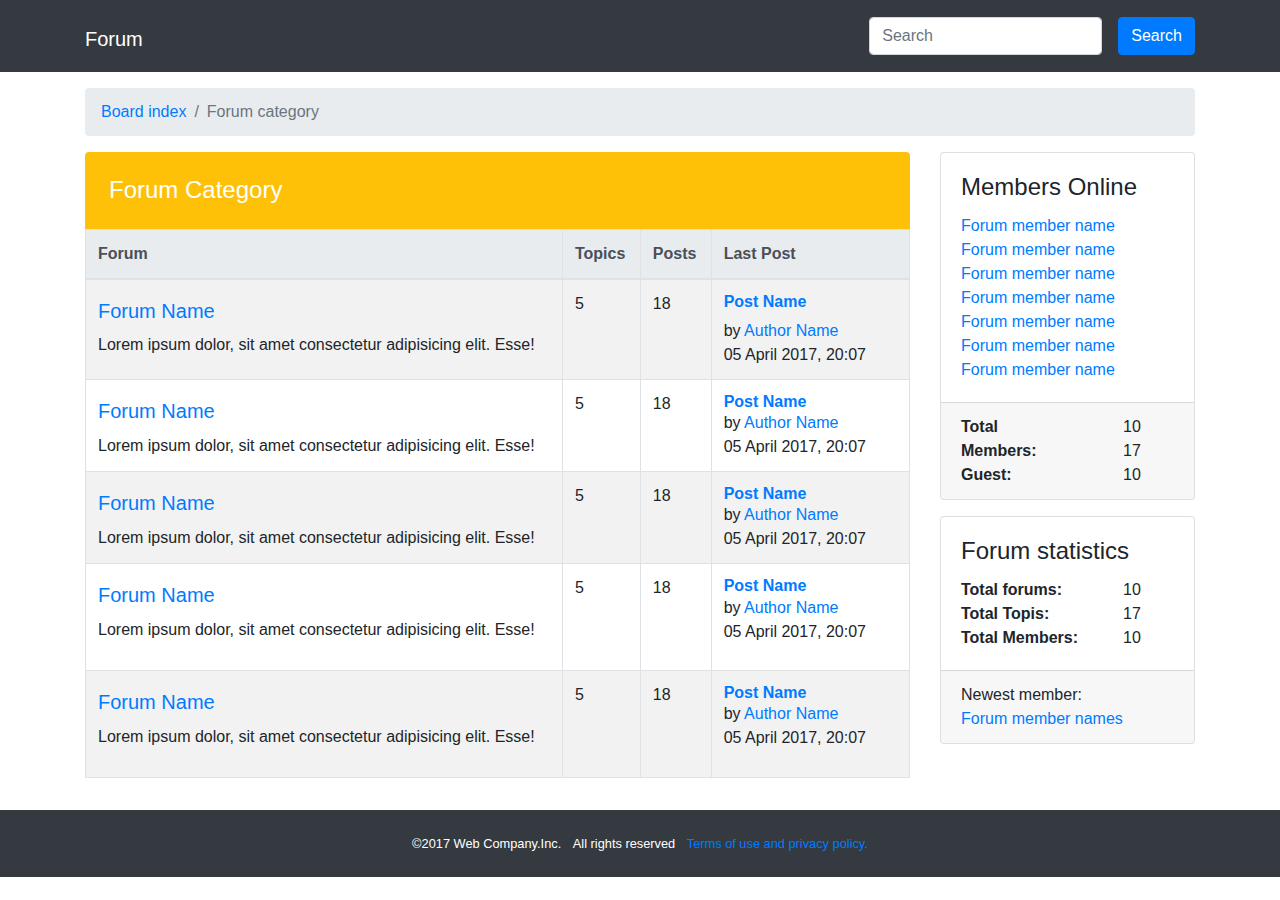
==== overview-forum-category.html @ 5eb0666a "Create a new html file, copy the code from the previous one and modify it." ====
<!DOCTYPE html>
<html lang="en">

<head>
    <meta charset="UTF-8">
    <meta name="viewport" content="width=device-width, initial-scale=1.0">
    <link rel="stylesheet" href="https://stackpath.bootstrapcdn.com/bootstrap/4.3.1/css/bootstrap.min.css" integrity="sha384-ggOyR0iXCbMQv3Xipma34MD+dH/1fQ784/j6cY/iJTQUOhcWr7x9JvoRxT2MZw1T" crossorigin="anonymous">
    <link rel="stylesheet" href="style.css">
    <title>Forum-Category-Overview</title>
</head>

<body>
    <nav class="navbar navbar-dark bg-dark ">
        <div class="container">
            <h1><a href="0" class="navbar-brand">Forum</a></h1>
            <form class="form-inline">
                <input class="form-control mr-3" type="search" placeholder="Search">
                <button class="btn btn-primary" type="submit">Search</button>
            </form>
        </div>
    </nav>
    <div class="container my-3">
        <nav class="breadcrumb">
            <a href="#0" class="breadcrumb-item">Board index</a>
            <span class="breadcrumb-item active">Forum category</span>
        </nav>
        <div class="row">
            <div class="col-12 col-xl-9">
                <h2 class="h4 text-white bg-warning mb-0 p-4 rounded-top">Forum Category</h2>
                <div class="table-responsive mb-0">
                    <table class="table table-striped table-bordered">
                        <thead class="thead-light">
                            <tr>
                                <th scope="col" class="forum-col">Forum</th>
                                <th scope="col">Topics</th>
                                <th scope="col">Posts</th>
                                <th scope="col" class="last-post-col">Last Post</th>
                            </tr>
                        </thead>
                        <tbody>
                            <tr>
                                <td>
                                    <h3>
                                        <a class="h5" href="#0">Forum Name</a>
                                    </h3>
                                    <p class="mb-0">Lorem ipsum dolor, sit amet consectetur adipisicing elit. Esse!</p>
                                </td>
                                <td>
                                    <div>5</div>
                                </td>
                                <td>
                                    <div>18</div>
                                </td>
                                <td>
                                    <h4 class="h6 mb- font-weight-bold">
                                        <a href="#0">Post Name</a>
                                    </h4>
                                    <div>by <a href="#0">Author Name</a></div>
                                    <div>05 April 2017, 20:07</div>
                                </td>
                            </tr>
                            <tr>
                                <td>
                                    <h3>
                                        <a class="h5" href="#0">Forum Name</a>
                                    </h3>
                                    <p class="mb-0">Lorem ipsum dolor, sit amet consectetur adipisicing elit. Esse!</p>
                                </td>
                                <td>
                                    <div>5</div>
                                </td>
                                <td>
                                    <div>18</div>
                                </td>
                                <td>
                                    <h4 class="h6 mb-0 font-weight-bold">
                                        <a href="#0">Post Name</a>
                                    </h4>
                                    <div>by <a href="#0">Author Name</a></div>
                                    <div>05 April 2017, 20:07</div>
                                </td>
                            </tr>
                            <tr>
                                <td>
                                    <h3>
                                        <a class="h5" href="#0">Forum Name</a>
                                    </h3>
                                    <p class="mb-0">Lorem ipsum dolor, sit amet consectetur adipisicing elit. Esse!</p>
                                </td>
                                <td>
                                    <div>5</div>
                                </td>
                                <td>
                                    <div>18</div>
                                </td>
                                <td>
                                    <h4 class="h6 mb-0 font-weight-bold">
                                        <a href="#0">Post Name</a>
                                    </h4>
                                    <div>by <a href="#0">Author Name</a></div>
                                    <div>05 April 2017, 20:07</div>
                                </td>
                            </tr>
                            <tr>
                                <td>
                                    <h3>
                                        <a class="h5" href="#0">Forum Name</a>
                                    </h3>
                                    <p>Lorem ipsum dolor, sit amet consectetur adipisicing elit. Esse!</p>
                                </td>
                                <td>
                                    <div>5</div>
                                </td>
                                <td>
                                    <div>18</div>
                                </td>
                                <td>
                                    <h4 class="h6 mb-0 font-weight-bold">
                                        <a href="#0">Post Name</a>
                                    </h4>
                                    <div>by <a href="#0">Author Name</a></div>
                                    <div>05 April 2017, 20:07</div>
                                </td>
                            </tr>
                            <tr>
                                <td>
                                    <h3>
                                        <a class="h5" href="#0">Forum Name</a>
                                    </h3>
                                    <p>Lorem ipsum dolor, sit amet consectetur adipisicing elit. Esse!</p>
                                </td>
                                <td>
                                    <div>5</div>
                                </td>
                                <td>
                                    <div>18</div>
                                </td>
                                <td>
                                    <h4 class="h6 mb-0 font-weight-bold">
                                        <a href="#0">Post Name</a>
                                    </h4>
                                    <div>by <a href="#0">Author Name</a></div>
                                    <div>05 April 2017, 20:07</div>
                                </td>
                            </tr>

                        </tbody>
                    </table>
                </div>
            </div>



            <div class="col-12 col-xl-3">
                <aside>
                    <div class="row">
                        <div class="col-12 col-sm-6 col-xl-12">
                            <div class="card  mb-3 mb-sm-0 mb-xl-3">
                                <div class="card-body">
                                    <h2 class=" h4 card-title">Members Online</h2>
                                    <ul class="list-unstyled mb-0">
                                        <li><a href="#0">Forum member name</a></li>
                                        <li><a href="#0">Forum member name</a></li>
                                        <li><a href="#0">Forum member name</a></li>
                                        <li><a href="#0">Forum member name</a></li>
                                        <li><a href="#0">Forum member name</a></li>
                                        <li><a href="#0">Forum member name</a></li>
                                        <li><a href="#0">Forum member name</a></li>
                                    </ul>
                                </div>
                                <div class="card-footer">
                                    <dl class="row mb-0">
                                        <dt class="col-8 mb-0">Total</dt>
                                        <dd class="col-4 mb-0">10</dd>
                                    </dl>
                                    <dl class="row mb-0">
                                        <dt class="col-8 mb-0">Members:</dt>
                                        <dd class="col-4 mb-0">17</dd>
                                    </dl>
                                    <dl class="row mb-0">
                                        <dt class="col-8 mb-0">Guest:  </dt>
                                        <dd class="col-4 mb-0">10</dd>
                                    </dl>
                                </div>
                            </div>
                        </div>
                        <div class="col-12 col-sm-6 col-xl-12">
                            <div class="card">
                                <div class="card-body">
                                    <h2 class=" h4 card-title ">Forum statistics</h2>
                                    <dl class="row mb-0">
                                        <dt class="col-8">Total forums:</dt>
                                        <dd class="col-4 mb-0">10</dd>
                                    </dl>
                                    <dl class="row mb-0">
                                        <dt class="col-8 ">Total Topis:</dt>
                                        <dd class="col-4 mb-0">17</dd>
                                    </dl>
                                    <dl class="row mb-0">
                                        <dt class="col-8 ">Total Members:</dt>
                                        <dd class="col-4 mb-0">10</dd>
                                    </dl>
                                </div>
                                <div class="card-footer">
                                    <div class="mb-0">Newest member:</div>
                                    <div><a href="#0">Forum member names</a></div>
                                </div>
                            </div>
                        </div>
                    </div>

                </aside>
            </div>
        </div>
    </div>

    <footer class="small bg-dark text-white">
        <div class="container py-4">
            <ul class="list-inline mb-0 text-center">
                <li class="list-inline-item">&copy;2017 Web Company.Inc.</li>
                <li class="list-inline-item">All rights reserved</li>
                <li class="list-inline-item"><a href="#0">Terms of use and privacy policy.</a></li>
            </ul>
        </div>
    </footer>

    <script src="https://code.jquery.com/jquery-3.3.1.slim.min.js" integrity="sha384-q8i/X+965DzO0rT7abK41JStQIAqVgRVzpbzo5smXKp4YfRvH+8abtTE1Pi6jizo" crossorigin="anonymous"></script>
    <script src="https://cdnjs.cloudflare.com/ajax/libs/popper.js/1.14.7/umd/popper.min.js" integrity="sha384-UO2eT0CpHqdSJQ6hJty5KVphtPhzWj9WO1clHTMGa3JDZwrnQq4sF86dIHNDz0W1" crossorigin="anonymous"></script>
    <script src="https://stackpath.bootstrapcdn.com/bootstrap/4.3.1/js/bootstrap.min.js" integrity="sha384-JjSmVgyd0p3pXB1rRibZUAYoIIy6OrQ6VrjIEaFf/nJGzIxFDsf4x0xIM+B07jRM" crossorigin="anonymous"></script>

</body>

</html>
---- style.css ----
.forum-col {
     min-width: 16em;
 }
 
 .last-post-col {
     min-width: 12em;
 }
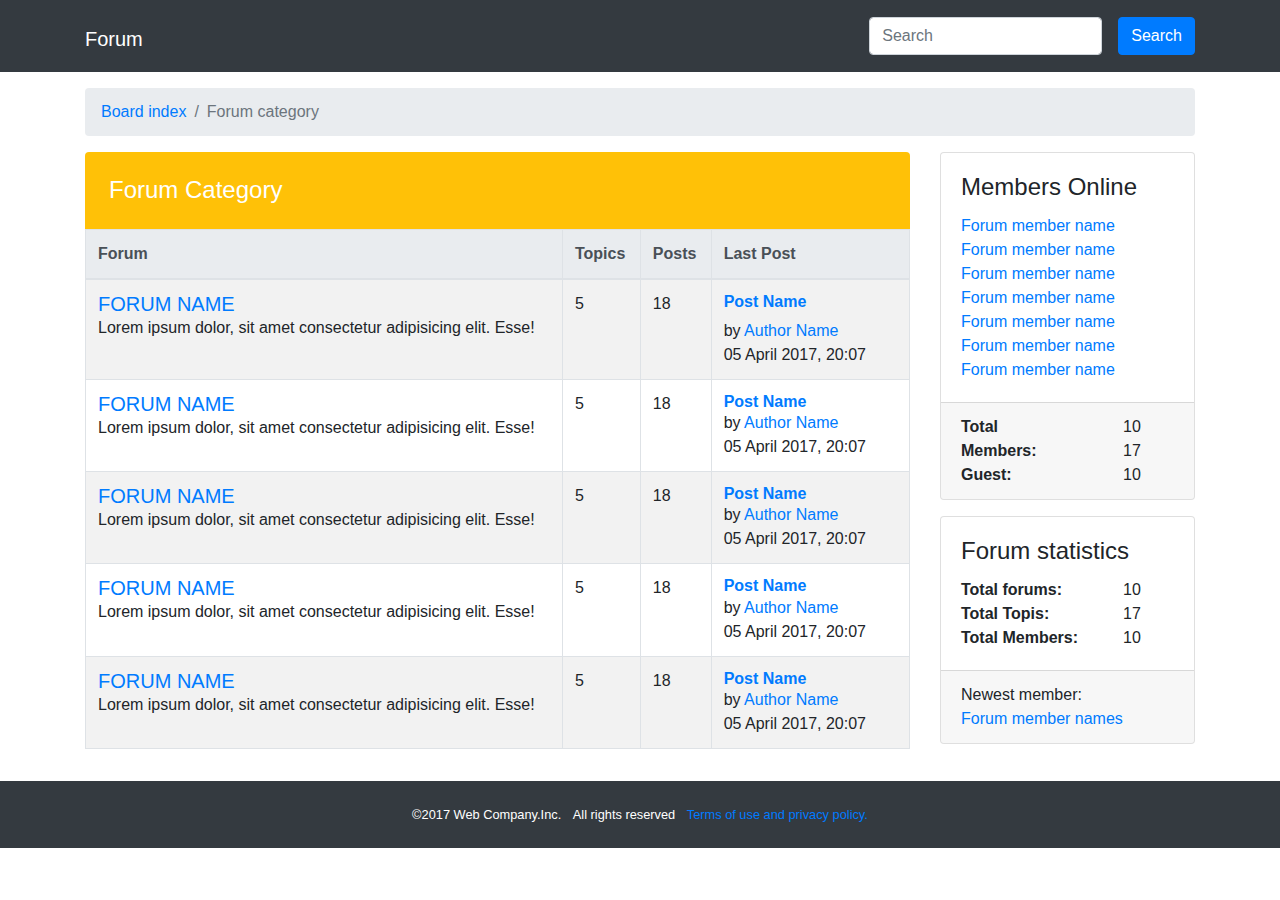
==== commit 6b94d4c2: "A new html file was created to display a new page" ====
--- a/overview-forum-category.html
+++ b/overview-forum-category.html
@@ -40,8 +40,8 @@
                         <tbody>
                             <tr>
                                 <td>
-                                    <h3>
-                                        <a class="h5" href="#0">Forum Name</a>
+                                    <h3 class="h5 mb-0">
+                                        <a class="text-uppercase" href="#0">Forum Name</a>
                                     </h3>
                                     <p class="mb-0">Lorem ipsum dolor, sit amet consectetur adipisicing elit. Esse!</p>
                                 </td>
@@ -61,8 +61,8 @@
                             </tr>
                             <tr>
                                 <td>
-                                    <h3>
-                                        <a class="h5" href="#0">Forum Name</a>
+                                    <h3 class="h5 mb-0">
+                                        <a class="text-uppercase" href="#0">Forum Name</a>
                                     </h3>
                                     <p class="mb-0">Lorem ipsum dolor, sit amet consectetur adipisicing elit. Esse!</p>
                                 </td>
@@ -82,8 +82,8 @@
                             </tr>
                             <tr>
                                 <td>
-                                    <h3>
-                                        <a class="h5" href="#0">Forum Name</a>
+                                    <h3 class="h5 mb-0">
+                                        <a class="text-uppercase" href="#0">Forum Name</a>
                                     </h3>
                                     <p class="mb-0">Lorem ipsum dolor, sit amet consectetur adipisicing elit. Esse!</p>
                                 </td>
@@ -103,8 +103,8 @@
                             </tr>
                             <tr>
                                 <td>
-                                    <h3>
-                                        <a class="h5" href="#0">Forum Name</a>
+                                    <h3 class="h5 mb-0">
+                                        <a class="text-uppercase" href="#0">Forum Name</a>
                                     </h3>
                                     <p>Lorem ipsum dolor, sit amet consectetur adipisicing elit. Esse!</p>
                                 </td>
@@ -124,8 +124,8 @@
                             </tr>
                             <tr>
                                 <td>
-                                    <h3>
-                                        <a class="h5" href="#0">Forum Name</a>
+                                    <h3 class="h5 mb-0">
+                                        <a class="text-uppercase" href="#0">Forum Name</a>
                                     </h3>
                                     <p>Lorem ipsum dolor, sit amet consectetur adipisicing elit. Esse!</p>
                                 </td>
--- a/style.css
+++ b/style.css
@@ -4,4 +4,12 @@
  
  .last-post-col {
      min-width: 12em;
+ }
+ 
+ .topic-col {
+     min-width: 16em;
+ }
+ 
+ .created-col {
+     min-width: 12em;
  }